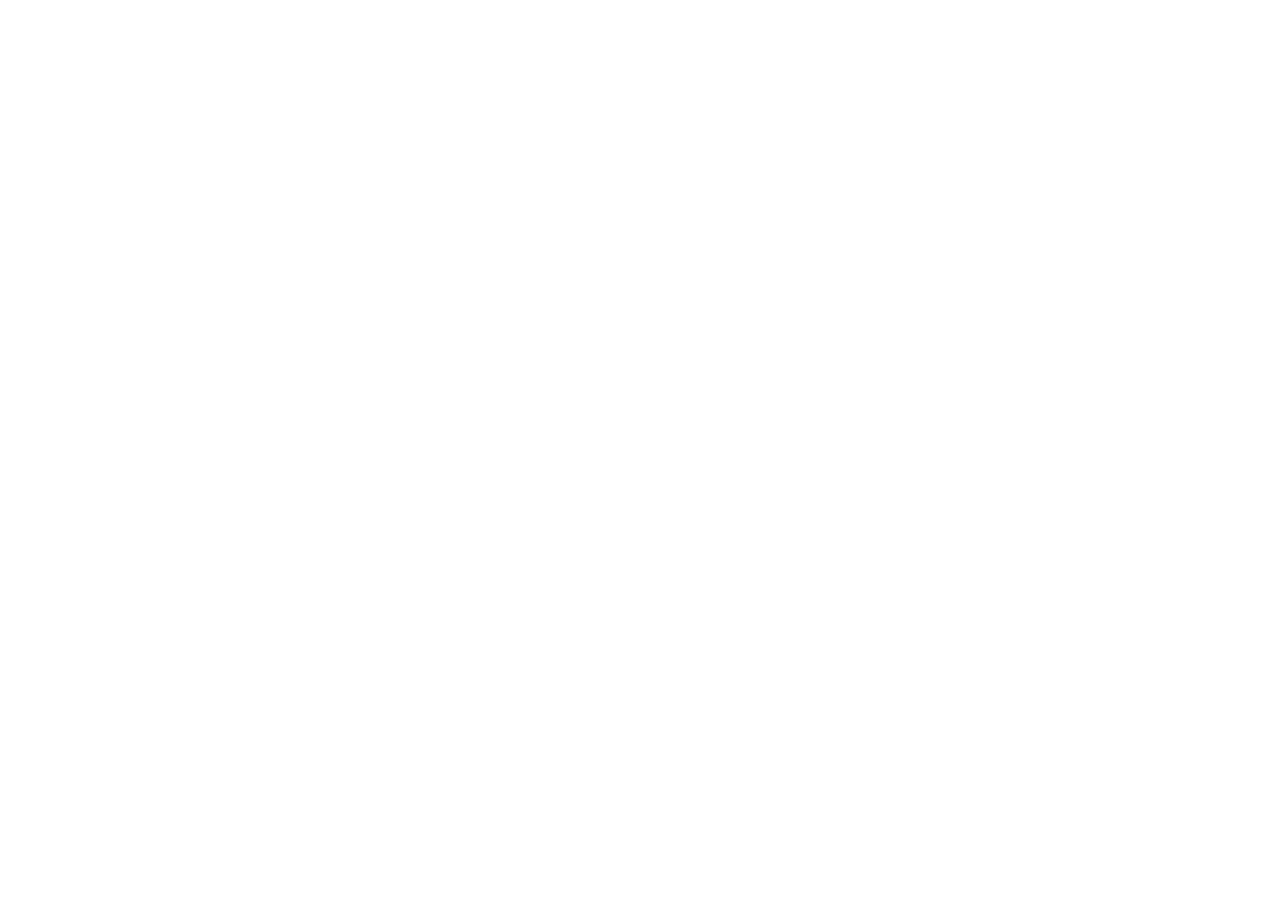
==== experiment/simulation/index.html @ 0a2b1419 "Initial commit" ====
<!DOCTYPE html>
<html>
<head>
	<!-- Add CSS at the head of HTML file -->
    <link rel="stylesheet" href="./css/main.css">
</head>
<body>
		<!-- Your code goes here-->

	<!-- Add JS at the bottom of HTML file --> 
        <script src="./js/main.js"></script>
</body>
</html>
---- experiment/simulation/css/main.css ----
/* You CSS goes in here */
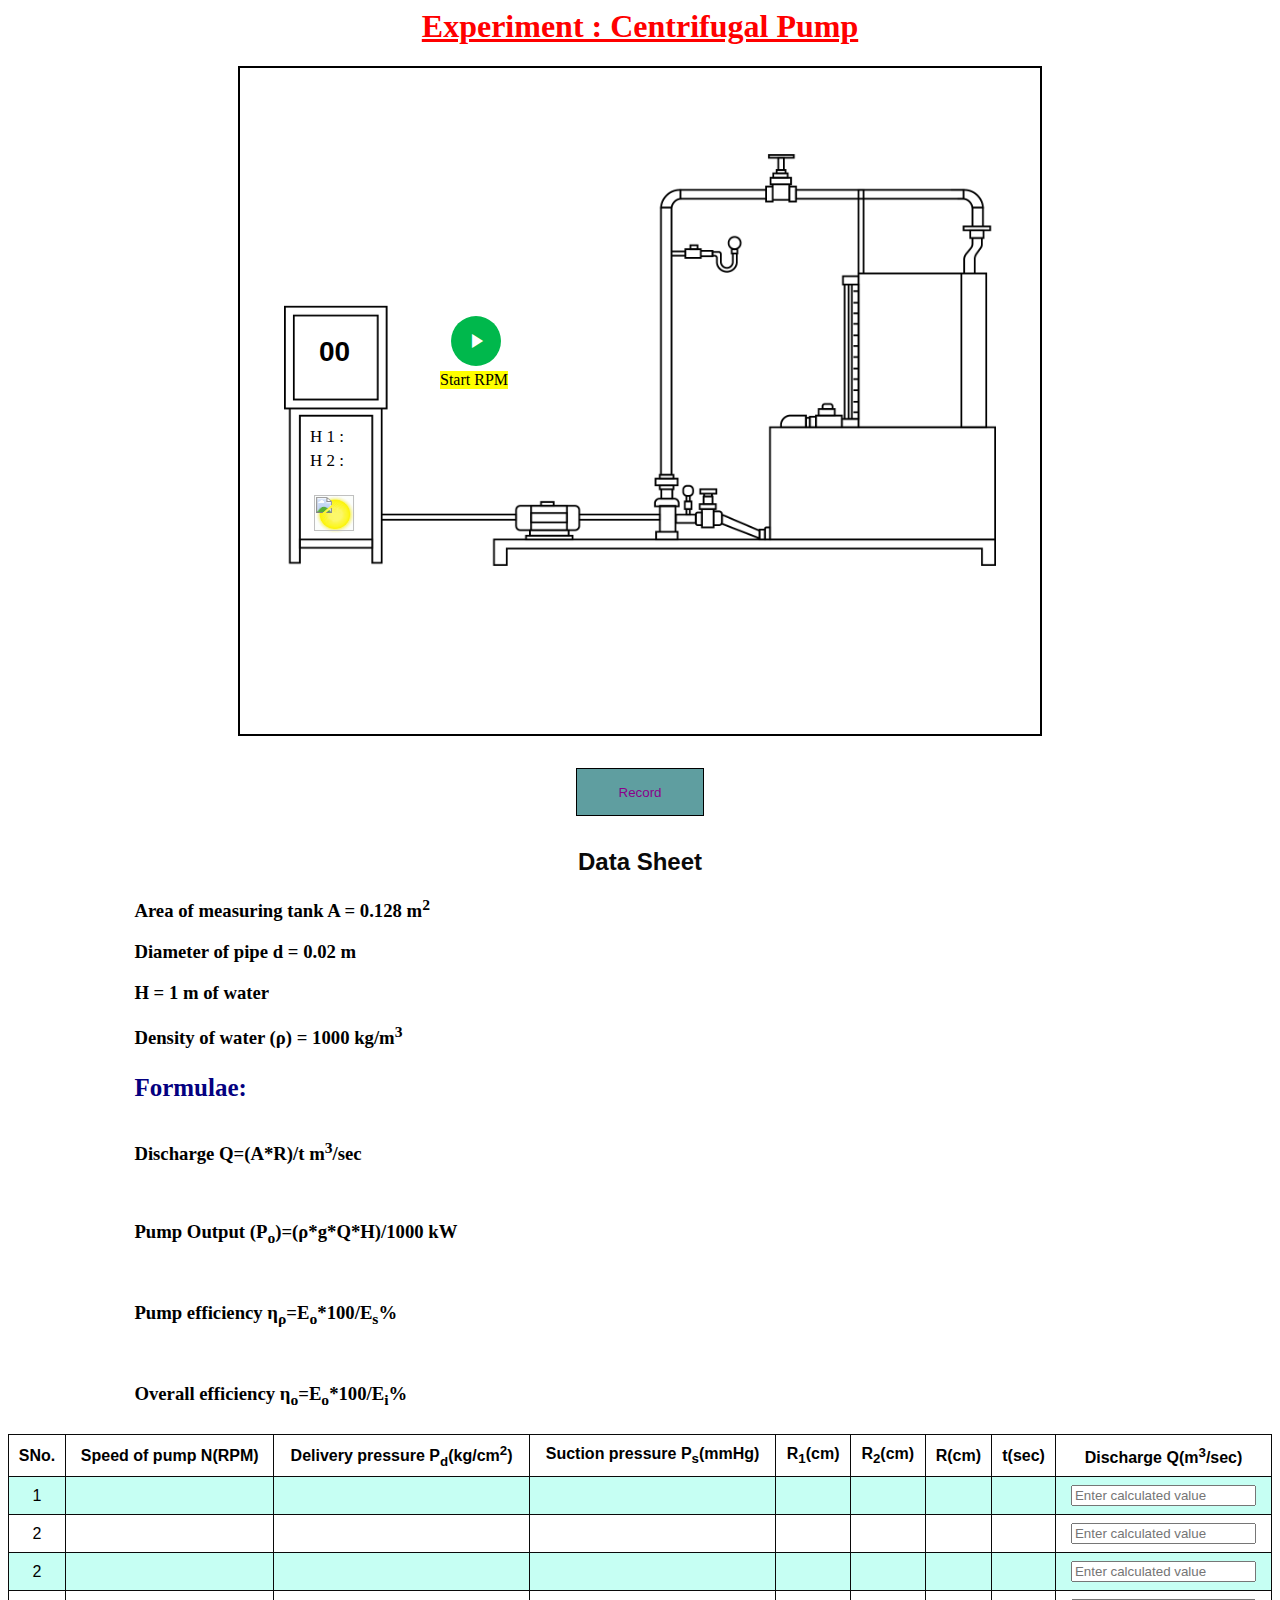
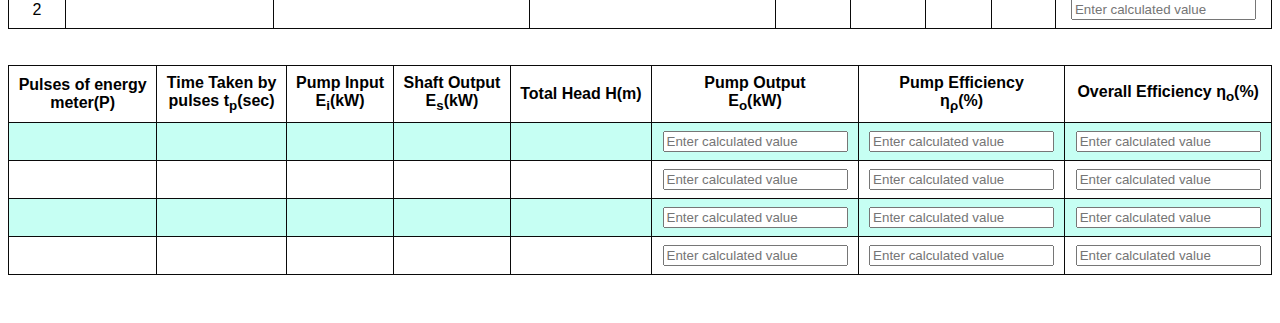
==== commit cf6fcfa4: "update simulator" ====
--- a/experiment/simulation/index.html
+++ b/experiment/simulation/index.html
@@ -1,13 +1,249 @@
-<!DOCTYPE html>
 <html>
+
 <head>
-	<!-- Add CSS at the head of HTML file -->
-    <link rel="stylesheet" href="./css/main.css">
+  <meta http-equiv="Content-Type" content="text/html; charset=windows-1252" />
+  <title>Experiment: Centrifugal Pump</title>
+  <link rel="stylesheet" href="css/style.css">
+  <link href="https://fonts.googleapis.com/icon?family=Material+Icons" rel="stylesheet">
 </head>
+
 <body>
-		<!-- Your code goes here-->
-
-	<!-- Add JS at the bottom of HTML file --> 
-        <script src="./js/main.js"></script>
+  <center>
+    <h1 style="color: red;"><u>
+        Experiment : Centrifugal Pump
+      </u>
+    </h1>
+  </center>
+  <div id="container">
+    <center>
+      <div id="struct">
+        <img src="./images/lab_4.png" alt="" class="baseimg">
+        
+       
+          
+            <div id="led-yellow"  class="off">
+              <img src="./images/offled.png" alt="" class="offlight">
+              
+            </div>
+            <div id="led"  class="on">
+              
+              <img src="./images/led-yellow.gif" alt="" id="blink" class="onlight">
+            </div>
+         <p class="para">Start RPM</p>
+         
+        
+
+        <div class="timer">
+          <span class="timer__part timer__part--mintues" id="timer">00</span>
+        
+          <button class="timer__btn timer__btn--control timer__btn--start" onclick="showread()" type="button">
+            <span class="material-icons" id="toggleButton">play_arrow</span>
+          </button>
+          
+          
+          
+        </div>
+        <div id="buttonsContainer"></div>
+      
+        <span class="rpm_reading" id="rpmReading">H 1 : </span>
+        <span class="rpm_reading2" id="rpmReading2">H 2 : </span>
+      
+      </div>
+    </center>
+ 
+ 
+ 
+    <center>
+      <button class="tab-button" id="button2" onclick="datasheet()" >Record</button>
+      <!-- <button class="tab-button" onclick="tableSecond()">Record</button> -->
+    </center>
+    <div id="table">
+   
+      <h2>Data Sheet</h2>
+      <h3 style="margin-left:10%;">Area of measuring tank A = 0.128 m<sup>2</sup></h3>
+      <h3 style="margin-left:10%; ">Diameter of pipe d = 0.02 m</h3>
+      <h3 style="margin-left:10%; ">H = 1 m of water</h3>
+      <h3 style="margin-left:10%; ">Density of water (&rho;) = 1000 kg/m<sup>3</sup></h3>
+      
+        
+        <h3 style="margin:2% 0 0 10% ; font-size:25px; color:rgb(4, 0, 128); ">Formulae:</h3><br>
+        
+        <h3 style="margin-left:10%; ">Discharge Q=(A*R)/t m<sup>3</sup>/sec</h3><br>
+        
+        <h3 style="margin-left:10%; ">Pump Output (P<sub>o</sub>)=(&rho;*g*Q*H)/1000 kW</h3><br>
+        <h3 style="margin-left:10%; ">Pump efficiency &eta;<sub>&rho;</sub>=E<sub>o</sub>*100/E<sub>s</sub>%</h3><br>
+        
+        <h3 style="margin-left:10%; margin-bottom:2%;">Overall efficiency &eta;<sub>o</sub>=E<sub>o</sub>*100/E<sub>i</sub>%</h3>
+        
+        <table id="tab">
+        
+        <tr>
+          
+          <th  >SNo.</th>
+          <th  >Speed of pump N(RPM)</th>
+          <th >Delivery pressure P<sub>d</sub>(kg/cm<sup>2</sup>)</th>
+          <th >Suction pressure P<sub>s</sub>(mmHg)</th>
+          <th >R<sub>1</sub>(cm)</th>
+          <th >R<sub>2</sub>(cm)</th>
+          <th >R(cm)</th>
+          <th >t(sec)</th>
+          <th >Discharge Q(m<sup>3</sup>/sec)</th>
+         
+  
+  
+        </tr>
+       
+  
+        <tr>
+          <td  id="sno">1</td>
+          <td  id="n"> </td>
+          <td  id="pd"> </td>
+         
+          <td  id="ps"> </td>
+          <td  id="r1"> </td>
+          <td  id="r2"> </td>
+          <td  id="r"> </td>
+          <td  id="t"> </td>
+         <td  id="q"><input type="text" placeholder="Enter calculated value"> </td>
+        <!-- <td  id="h"><input type="text" placeholder="Enter calculated value"> </td>
+       -->
+        </tr>
+        <tr>
+          <td  id="sno">2</td>
+          <td  id="nb"> </td>
+          <td  id="pdb"> </td>
+         
+          <td  id="psb"> </td>
+          <td  id="r1b"> </td>
+          <td  id="r2b"> </td>
+          <td  id="rb"> </td>
+          <td  id="tb"> </td>
+         <td  id="q"><input type="text" placeholder="Enter calculated value"> </td>
+        <!-- <td  id="h"><input type="text" placeholder="Enter calculated value"> </td>
+       -->
+        </tr>
+        <tr>
+          <td  id="sno">2</td>
+          <td  id="nc"> </td>
+          <td  id="pdc"> </td>
+         
+          <td  id="psc"> </td>
+          <td  id="r1c"> </td>
+          <td  id="r2c"> </td>
+          <td  id="rc"> </td>
+          <td  id="tc"> </td>
+         <td  id="q"><input type="text" placeholder="Enter calculated value"> </td>
+        <!-- <td  id="h"><input type="text" placeholder="Enter calculated value"> </td>
+       -->
+        </tr>
+        <tr>
+          <td  id="sno">2</td>
+          <td  id="nd"> </td>
+          <td  id="pdd"> </td>
+         
+          <td  id="psd"> </td>
+          <td  id="r1d"> </td>
+          <td  id="r2d"> </td>
+          <td  id="rd"> </td>
+          <td  id="td"> </td>
+         <td  id="q"><input type="text" placeholder="Enter calculated value"> </td>
+        <!-- <td  id="h"><input type="text" placeholder="Enter calculated value"> </td>
+       -->
+        </tr>
+      </table>
+  
+      <br /><br />
+  
+  
+     
+      
+      
+   <table id="tab">
+       
+       <tr>
+        <th  >Pulses of energy <br> meter(P) </th>
+        <th  >Time Taken by <br> pulses t<sub>p</sub>(sec)</th>
+          
+          <th>Pump Input <br> E<sub>i</sub>(kW)</th>
+          <th>Shaft Output <br>E<sub>s</sub>(kW)</th>
+          <th>Total Head H(m)</th>
+          <th>Pump Output<br> E<sub>o</sub>(kW)</th>
+          <th>Pump Efficiency<br> &eta;<sub>&rho;</sub>(%)</th>
+         <th >Overall Efficiency &eta;<sub>o</sub>(%)</th>
+          
+       </tr>
+  
+        <tr>
+          <td  id="p"></td>
+          <td  id="tp"> </td>
+          <td  id="ei"> </td>
+         
+          
+          <td  id="es"> </td>
+          <td  id="h"> </td>
+          <td  id="eo"><input type="text" placeholder="Enter calculated value"> </td>
+          <td  id="np"><input type="text" placeholder="Enter calculated value"> </td>
+          
+          <td  id="no"><input type="text" placeholder="Enter calculated value"> </td>
+           
+        
+        </tr>
+        <tr>
+          <td  id="pa"></td>
+          <td  id="tpa"> </td>
+          <td  id="eia"> </td>
+         
+          
+          <td  id="esa"> </td>
+          <td  id="ha"> </td>
+          <td  id="eo"><input type="text" placeholder="Enter calculated value"> </td>
+          <td  id="np"><input type="text" placeholder="Enter calculated value"> </td>
+          
+          <td  id="no"><input type="text" placeholder="Enter calculated value"> </td>
+           
+        </tr>
+        <tr>
+          <td  id="pb"></td>
+          <td  id="tpb"> </td>
+          <td  id="eib"> </td>
+         
+          
+          <td  id="esb"> </td>
+          <td  id="hb"> </td>
+          <td  id="eo"><input type="text" placeholder="Enter calculated value"> </td>
+          <td  id="np"><input type="text" placeholder="Enter calculated value"> </td>
+          
+          <td  id="no"><input type="text" placeholder="Enter calculated value"> </td>
+           
+        
+        </tr>
+        <tr>
+          <td  id="pc"></td>
+          <td  id="tpc"> </td>
+          <td  id="eic"> </td>
+         
+          
+          <td  id="esc"> </td>
+          <td  id="hc"> </td>
+          <td  id="eo"><input type="text" placeholder="Enter calculated value"> </td>
+          <td  id="np"><input type="text" placeholder="Enter calculated value"> </td>
+          
+          <td  id="no"><input type="text" placeholder="Enter calculated value"> </td>
+           
+        
+        </tr>
+  
+        </tr>
+      </table>
+
+
+   
+  </div>
+  </div>
+  <script src="js/record.js"></script>
+  
+  <script src="js/valve.js"></script>
+  <script src="js/test.js"></script>
 </body>
-</html>
+
+</html>--- a/experiment/simulation/css/style.css
+++ b/experiment/simulation/css/style.css
@@ -0,0 +1,308 @@
+
+      #struct {
+        position: relative;
+        height: 666px;
+        width: 800px;
+        border: 2px black solid;
+        
+      }
+      .baseimg{
+        position: relative;
+        top: 86px;
+        height: 412px;
+      }
+     
+      .offlight{
+        width:40px;
+        height:38px;
+        position: absolute;
+        top:64%;
+        left:75px;
+      }
+      #on{
+        position: absolute;
+        top:40%;
+        left:70px;
+      }
+     
+     #led{
+      visibility: visible;
+     }
+      #blink{
+        width: 40px;
+    height: 36px;
+    position: absolute;
+    top: 64%;
+    left: 74px;
+        
+      }
+      #value{
+        position: absolute;
+       right:60;
+      font-weight: bold;
+   
+       top: 100;
+      }
+      #value2{
+        position: absolute;
+        right:60;
+      font-weight: bold;
+   
+       top: 120;
+      }
+      .container {
+        display: flex;
+        flex-direction: row;
+      }
+      .valve {
+        height: 30px;
+        width: 30px;
+        position: absolute;
+
+        border: none;
+        background-color: transparent;
+        background-image: url("../images/valve.svg");
+        background-size: 100%;
+        transition-property: transform;
+        transition-duration: 1s;
+        outline: none;
+      }
+      #outlet {
+           top: 298px;
+    left: 100px;
+      }
+      #motbut {
+        top: 298px;
+        left: 58px;
+    
+      }
+      #outlab {
+        opacity: 0;
+        top: 180;
+        left: 570;
+        background-color: rgb(230, 230, 62);
+        border: 1px black solid;
+      }
+      #motlab {
+        top: 380px;
+        left: 15px;
+        background-color: rgb(230, 230, 62);
+        border: 1px black solid;
+      }
+      #gatelab {
+        opacity: 0;
+        top: 323px;
+    left: 359px;
+        background-color: rgb(230, 230, 62);
+        border: 1px black solid;
+      }
+      #gatebut {
+        top: 395px;
+        left: 570px;
+      }
+      label {
+        position: absolute;
+      }
+      #labFlow {
+        top: 290px;
+        left: 680px;
+        background-color: rgb(230, 230, 62);
+        border: 1px black solid;
+      }
+      #timer {
+        position: absolute;
+        top: 256px;
+        right: 100px;
+        height: 100px;
+        width: 100px;
+        font-size: 28px;
+      }
+      #piezoDiv {
+        position: absolute;
+        top: 30px;
+        left: 250px;
+        font-size: 12px;
+        font-weight: bold;
+      }
+      #piezoDiv2 {
+        position: absolute;
+        top: 30px;
+        left: 430px;
+        font-size: 12px;
+        font-weight: bold;
+      }
+      .timer {
+        font-family: sans-serif;
+        display: inline-block;
+       
+        position: relative;
+          bottom: 400px;
+          right: 190px;
+      }
+      
+      .timer__part {
+        font-size: 26px;
+    font-weight: bold;
+    position: relative;
+    top: 250px;
+    right: 44px;
+      }
+      
+      .timer__btn {
+        width: 50px;
+        height: 50px;
+        margin-left: 19px;
+        border-radius: 50%;
+        border: none;
+        color: white;
+        position: relative;
+        top: 236px;
+        right: -16px;
+        background-color: violet;
+        cursor: pointer;
+      }
+      
+      .timer__btn--start {
+        background: #00b84c;
+      }
+      
+      .timer__btn--stop {
+        background: #ff0256;
+        
+      }
+      
+      .para{
+        background-color: yellow;
+        position: absolute;
+        top: 43%;
+    left: 200px;
+      }
+       .para1{
+        background-color: yellow;
+        position: absolute;
+        top: 43%;
+        left: 246px;
+       }    
+
+.container {
+	background-size: cover;
+  background: rgb(226,226,226); /* Old browsers */
+  background: -moz-linear-gradient(top,  rgba(226,226,226,1) 0%, rgba(219,219,219,1) 50%, rgba(209,209,209,1) 51%, rgba(254,254,254,1) 100%); /* FF3.6+ */
+  background: -webkit-gradient(linear, left top, left bottom, color-stop(0%,rgba(226,226,226,1)), color-stop(50%,rgba(219,219,219,1)), color-stop(51%,rgba(209,209,209,1)), color-stop(100%,rgba(254,254,254,1))); /* Chrome,Safari4+ */
+  background: -webkit-linear-gradient(top,  rgba(226,226,226,1) 0%,rgba(219,219,219,1) 50%,rgba(209,209,209,1) 51%,rgba(254,254,254,1) 100%); /* Chrome10+,Safari5.1+ */
+  background: -o-linear-gradient(top,  rgba(226,226,226,1) 0%,rgba(219,219,219,1) 50%,rgba(209,209,209,1) 51%,rgba(254,254,254,1) 100%); /* Opera 11.10+ */
+  background: -ms-linear-gradient(top,  rgba(226,226,226,1) 0%,rgba(219,219,219,1) 50%,rgba(209,209,209,1) 51%,rgba(254,254,254,1) 100%); /* IE10+ */
+  background: linear-gradient(to bottom,  rgba(226,226,226,1) 0%,rgba(219,219,219,1) 50%,rgba(209,209,209,1) 51%,rgba(254,254,254,1) 100%); /* W3C */
+  filter: progid:DXImageTransform.Microsoft.gradient( startColorstr='#e2e2e2', endColorstr='#fefefe',GradientType=0 ); /* IE6-9 */
+  padding: 20px;
+}
+
+
+.rpm_reading{
+  font-size: 17px;
+  position: relative;
+  display: flex;
+  float: left;
+  bottom: 103px;
+  
+  left: 70px;
+}
+.timer__btn--stop{
+  position: relative;
+}
+.rpm_reading2{
+  font-size: 17px;
+  position: relative;
+      /* display: flex; */
+    /* float: left; */
+    bottom: 79px;
+    /* left: 70px; */
+    right: 330px;
+}
+
+.button-cover:before
+{
+    counter-increment: button-counter;
+    content: counter(button-counter);
+    position: absolute;
+    right: 0;
+    bottom: 0;
+    color: #d7e3e3;
+    font-size: 12px;
+    line-height: 1;
+    padding: 5px;
+}
+
+.button-cover, .knobs, .layer
+{
+    position: absolute;
+    top: 0;
+
+    bottom: 0;
+    
+}
+
+.button
+{
+    position: relative;
+    left:40px;
+    top: 44%;
+    width: 74px;
+    height: 36px;
+    margin: -20px auto 0 auto;
+    overflow: hidden;
+}
+
+.button.r, .button.r .layer
+{
+    border-radius: 100px;
+}
+
+.button.b2
+{
+    border-radius: 2px;
+}
+#table {
+  margin-top: 2rem;
+  margin-bottom: 3rem;
+}
+table {
+  font-family: arial, sans-serif;
+  border-collapse: collapse;
+  width: 100%;
+}
+#table h3{
+  margin-left:10%;
+}
+td,
+th {
+  border: 1px solid #0a0a0a;
+  text-align: center;
+  padding: 8px;
+}
+
+tr:nth-child(even) {
+  background-color: #c6fff3;
+}
+#table h2 {
+  text-align: center;
+  color: #0a0a0a;
+  font-family: Arial, Helvetica, sans-serif;
+}
+.tab-button {
+  margin-top: 2rem;
+  background-color: cadetblue;
+  border: none;
+  color: darkmagenta;
+  width: 8rem;
+  height: 3rem;
+  border: 1px solid black;
+}
+.tab-button:hover {
+  background: cornflowerblue;
+  color: black;
+  transition: all 0.3s ease;
+  cursor: pointer;
+}
+   
+   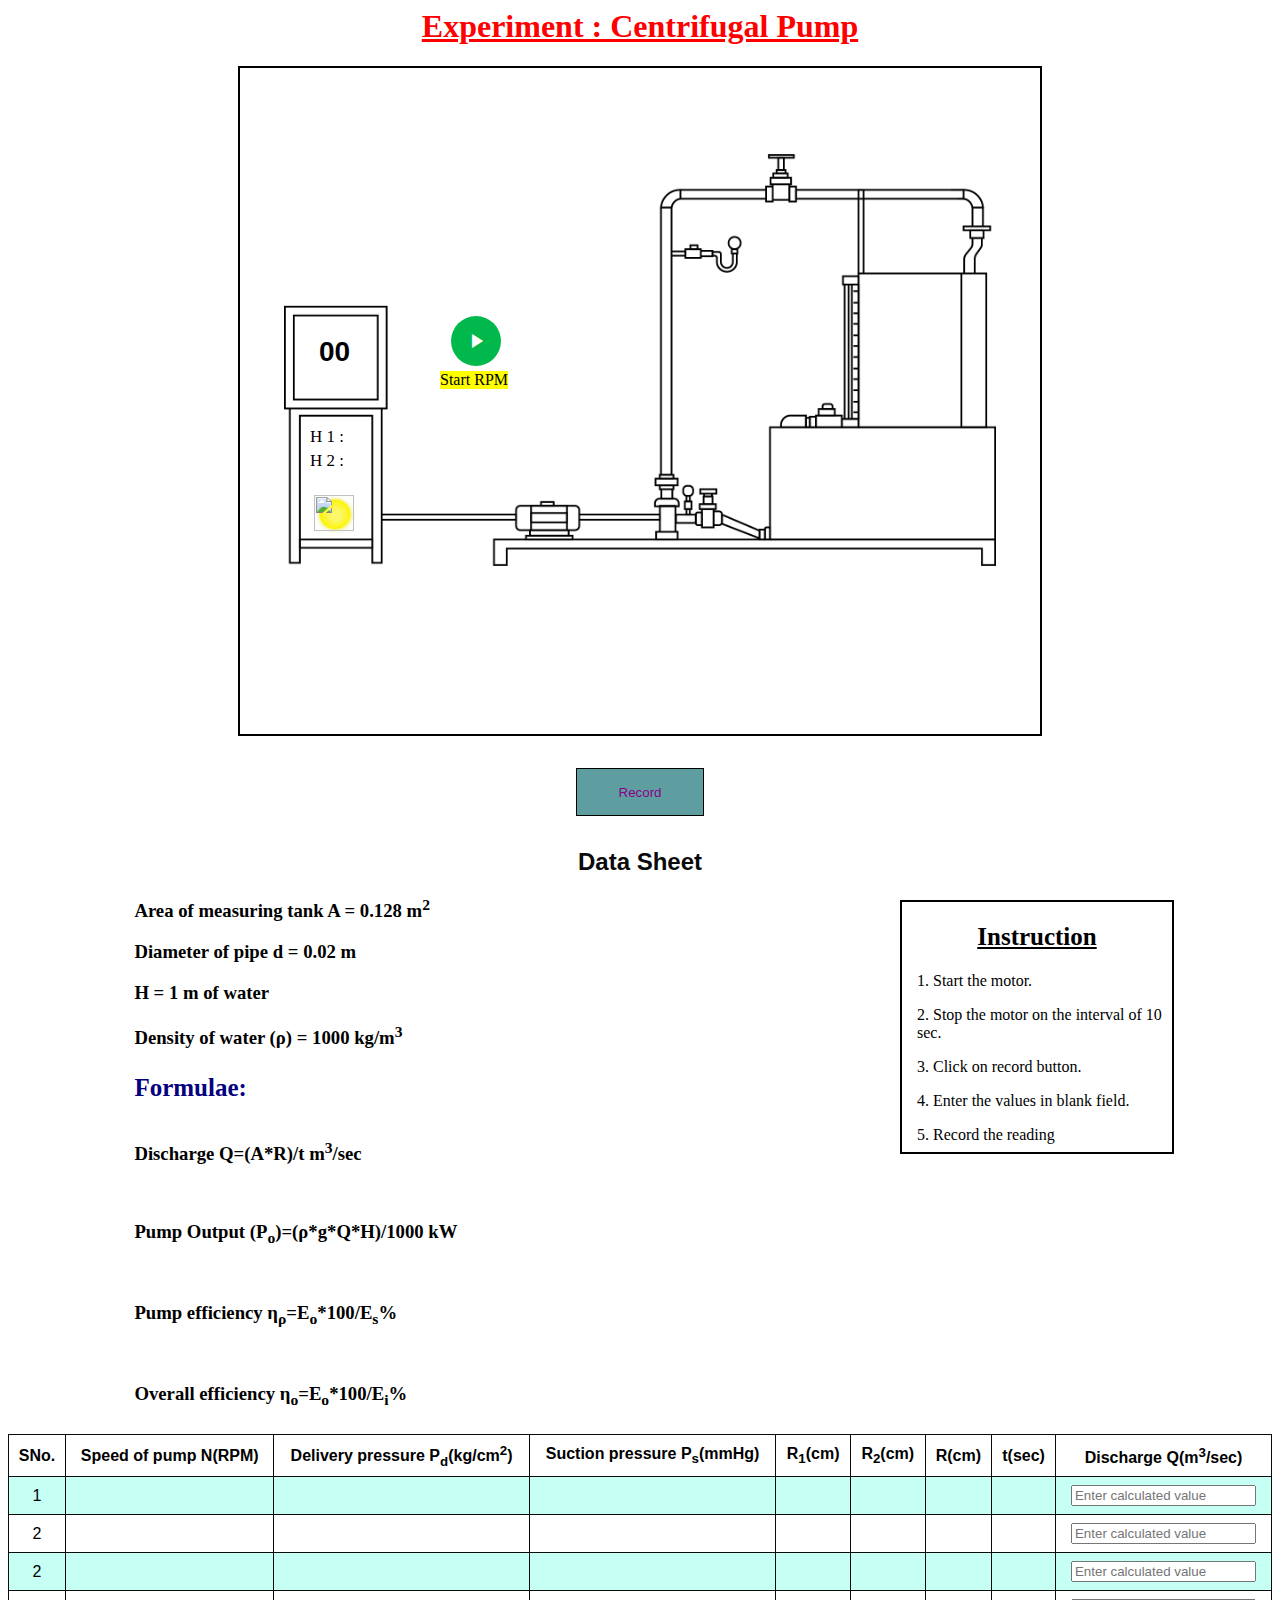
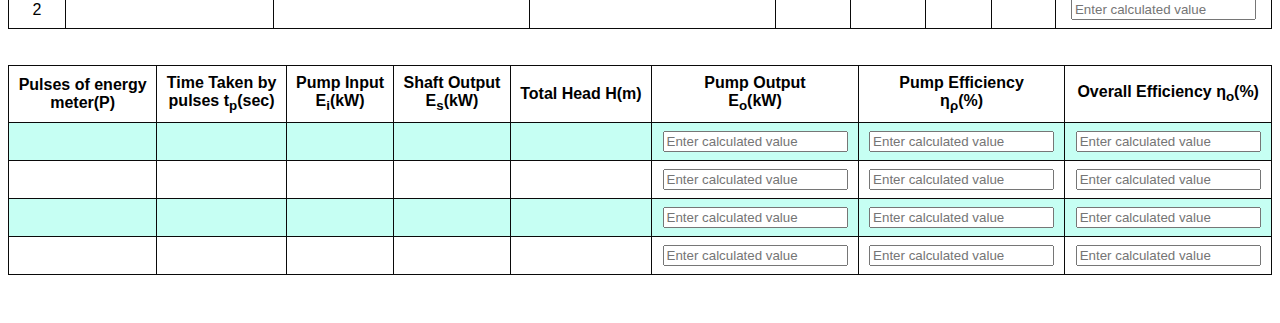
==== commit e66bfd3e: "update" ====
--- a/experiment/simulation/index.html
+++ b/experiment/simulation/index.html
@@ -4,19 +4,32 @@
   <meta http-equiv="Content-Type" content="text/html; charset=windows-1252" />
   <title>Experiment: Centrifugal Pump</title>
   <link rel="stylesheet" href="css/style.css">
+  
   <link href="https://fonts.googleapis.com/icon?family=Material+Icons" rel="stylesheet">
 </head>
 
 <body>
   <center>
     <h1 style="color: red;"><u>
+
         Experiment : Centrifugal Pump
+        
       </u>
     </h1>
   </center>
+  
   <div id="container">
+    <div class="instruction">
+      <h2>Instruction</h2>
+      <p>1. Start the motor.</p>
+      <p>2. Stop the motor on the interval of 10 sec.</p>
+      <p>3. Click on record button.</p>
+      <p>4. Enter the values in blank field.</p>
+      <p>5. Record the reading</p>
+    </div>
     <center>
       <div id="struct">
+
         <img src="./images/lab_4.png" alt="" class="baseimg">
         
        
@@ -239,11 +252,14 @@
 
    
   </div>
+
   </div>
   <script src="js/record.js"></script>
   
   <script src="js/valve.js"></script>
+  
   <script src="js/test.js"></script>
+  
 </body>
 
 </html>--- a/experiment/simulation/css/style.css
+++ b/experiment/simulation/css/style.css
@@ -108,6 +108,27 @@
         left: 680px;
         background-color: rgb(230, 230, 62);
         border: 1px black solid;
+      }
+      .instruction{
+        position: absolute;
+        height: 250px;
+        width: 270px;
+        top: 900px;
+        left: 900px;
+        border: 2px black solid;
+      }
+      .instruction h2{
+        text-align: center;
+        
+        font-size: 25px;
+        
+        font-weight: bold;
+        
+        text-decoration: underline;
+      }
+      .instruction p{
+        
+        margin-left: 15px;
       }
       #timer {
         position: absolute;
